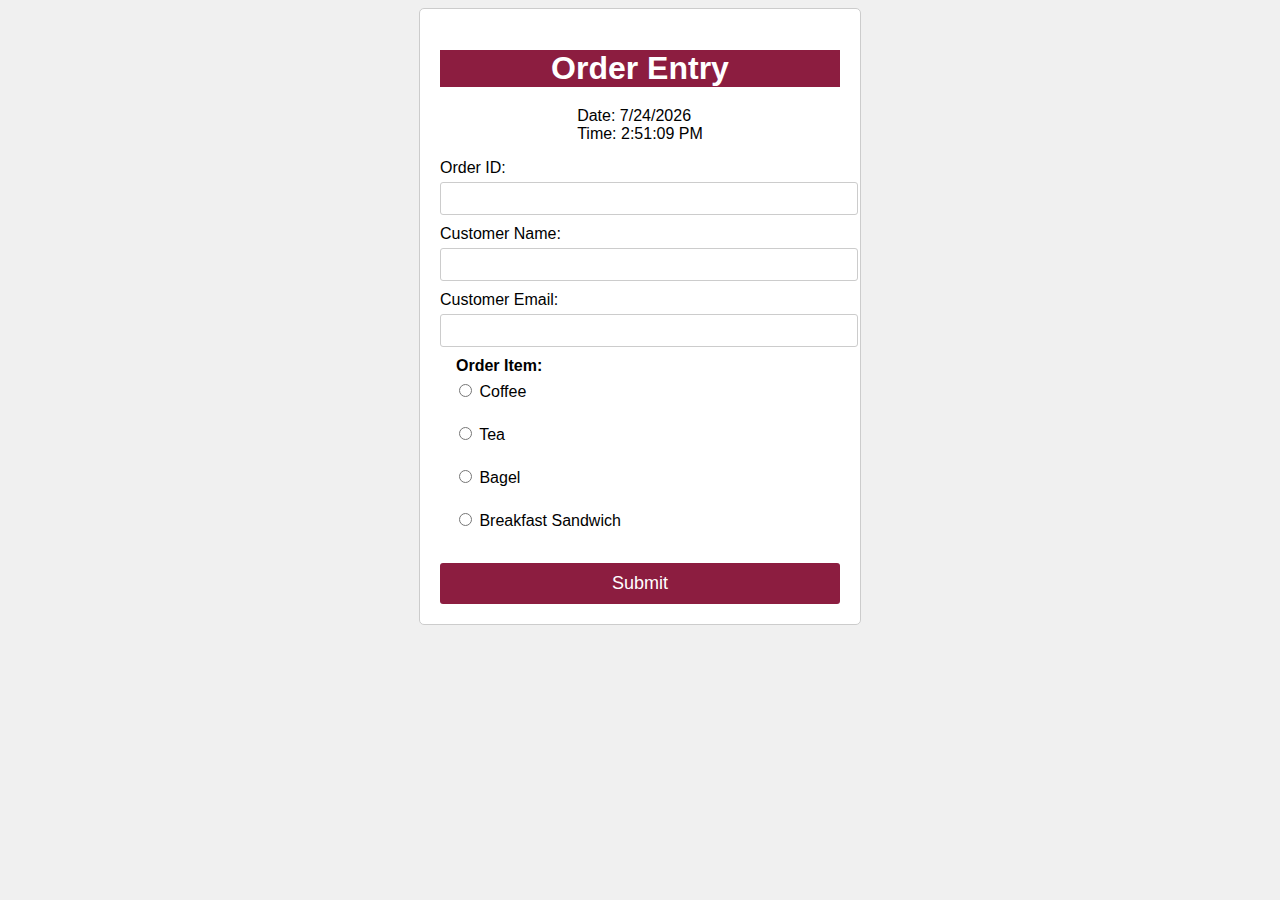
==== index copy.html @ ea28ae8d "added dynamic fields" ====
<!--WORKING COPY-->
<!DOCTYPE html>
<html lang="en">
<head>
    <meta charset="UTF-8">
    <meta name="viewport" content="width=device-width, initial-scale=1.0">
    <title>Order Entry</title>
    <link rel="stylesheet" href="index.css">
    <script src="date_time.js" defer></script>
</head>

<body>

  <div class="container">
    <h1>Order Entry</h1>
    <div id="dateTimeToday">""<br /></div>
    <form 
      method="POST" 
      action="https://script.google.com/macros/s/AKfycbxvcalqAd3PPmMWDnI9U4Y-7mBCM654KasGmnAPGlmHysrLb4N1S78YrLsXuIOEh5w4tw/exec"
    >
    <p></p>
    <label for="orderId">Order ID:</label>
    <input type="text" id="orderId" name="orderId" required>

    <label for="customerName">Customer Name:</label>
    <input type="text" id="customerName" name="customerName" required>

    <label for="customerEmail">Customer Email:</label>
    <input type="text" id="customerEmail" name="customerEmail" required>

    <fieldset>
        <legend>Order Item:</legend>
        <label><input type="radio" name="order" value="coffee" required> Coffee</label><br>
        <label><input type="radio" name="order" value="tea"> Tea</label><br>
        <label><input type="radio" name="order" value="bagel"> Bagel</label><br>
        <label><input type="radio" name="order" value="breakfast_sandwich"> Breakfast Sandwich</label><br>
    </fieldset>

    <!-- Add additional fields here -->

    <button type="submit">Submit</button>
    </form>
  </div>
    

</body>
---- index.css ----
body {
    background-color: #f0f0f0; /* Background color for the body */
    font-family: Arial, sans-serif; /* Default font family */
}

.container {
    max-width: 400px;
    margin: 0 auto;
    padding: 20px;
    border: 1px solid #ccc;
    border-radius: 5px;
    background-color: #ffffff; /* Background color for the container */
}

h1 {
    text-align: center;
    background-color: #8c1d40;
    color: #ffffff; /* Header color matching Arizona State University */
    margin-bottom: 20px; /* Add some bottom margin to the header */
}

label {
    display: block;
    margin-bottom: 5px;
}

input[type="text"],
input[type="email"] {
    width: 100%;
    padding: 8px;
    margin-bottom: 10px;
    border: 1px solid #ccc;
    border-radius: 3px;
}

fieldset {
    border: none; /* Remove the fieldset border */
}

legend {
    font-weight: bold; /* Make the legend text bold */
}

button[type="submit"] {
    width: 100%;
    padding: 10px;
    font-size: 18px;
    background-color: #8c1d40; /* Button background color matching Arizona State University */
    color: #fff;
    border: none;
    border-radius: 3px;
    cursor: pointer;
    transition: background-color 0.3s;
}

button[type="submit"]:hover {
    background-color: #6a1328; /* Darker shade on hover */
}

#dateTimeToday {
    display: flex;
    align-items: center;
    justify-content: center;

}
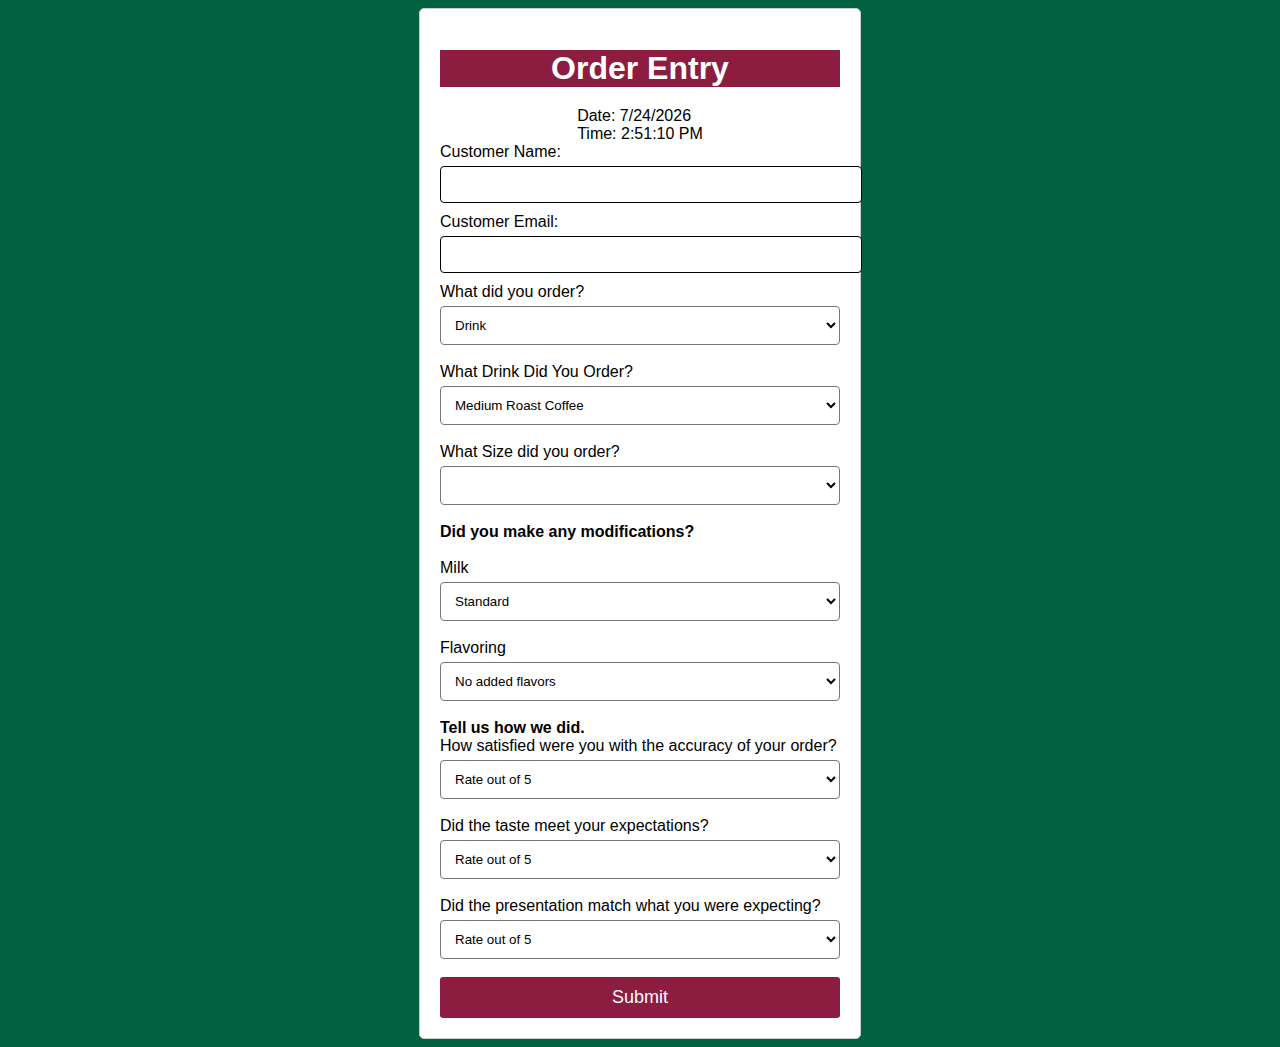
==== commit 2687ff84: "major test" ====
--- a/index copy.html
+++ b/index copy.html
@@ -1,12 +1,15 @@
-<!--WORKING COPY-->
 <!DOCTYPE html>
 <html lang="en">
 <head>
     <meta charset="UTF-8">
     <meta name="viewport" content="width=device-width, initial-scale=1.0">
+    <link rel="stylesheet" href="index.css">
     <title>Order Entry</title>
-    <link rel="stylesheet" href="index.css">
     <script src="date_time.js" defer></script>
+    <script src="fields.js" defer></script>
+    <script src="sheets.js"></script>
+    <script src="https://ajax.googleapis.com/ajax/libs/jquery/3.7.1/jquery.min.js"></script>
+    
 </head>
 
 <body>
@@ -17,29 +20,117 @@
     <form 
       method="POST" 
       action="https://script.google.com/macros/s/AKfycbxvcalqAd3PPmMWDnI9U4Y-7mBCM654KasGmnAPGlmHysrLb4N1S78YrLsXuIOEh5w4tw/exec"
+      name="EasyCritic"
     >
-    <p></p>
-    <label for="orderId">Order ID:</label>
-    <input type="text" id="orderId" name="orderId" required>
 
     <label for="customerName">Customer Name:</label>
     <input type="text" id="customerName" name="customerName" required>
 
     <label for="customerEmail">Customer Email:</label>
-    <input type="text" id="customerEmail" name="customerEmail" required>
+    <input type="email" id="customerEmail" name="customerEmail" required>  
 
-    <fieldset>
-        <legend>Order Item:</legend>
-        <label><input type="radio" name="order" value="coffee" required> Coffee</label><br>
-        <label><input type="radio" name="order" value="tea"> Tea</label><br>
-        <label><input type="radio" name="order" value="bagel"> Bagel</label><br>
-        <label><input type="radio" name="order" value="breakfast_sandwich"> Breakfast Sandwich</label><br>
-    </fieldset>
+    <br> 
+    <!--Order Data Submission goes here-->
+    <label for="category">What did you order?</label>
+    <select id="category" name="category">
+        <option value="drink">Drink</option>
+        <option value="food">Food</option>
+    </select>
+    <br><br>
+    <div id="drinkFields">
+        <label for="drinkName">What Drink Did You Order?</label>
+        <select id="drinkName" name="drinkName">
+          <option value="Medium Roast">Medium Roast Coffee</option>
+          <option value="Blonde Roast">Blonde Roast Coffee</option>
+          <option value="Dark Roast">Dark Roast Coffee</option>
+          <option value="Latte">Latte</option>
+          <option value="Flat White">Flat White</option>
+          <option value="Brown Sugar Shaken Espresso">Brown Sugar Shaken Espresso</option>
+          <option value="Cold Brew">Cold Brew</option>
+          <option value="Nitro Cold Brew">Nitro Cold Brew</option>
+          <option value="Strawberry Acai">Strawberry Acai Refresher</option>
+          <option value="Pink Drink">Pink Drink</option>
+        </select>
+        <br><br>
+        <label for="size">What Size did you order?</label>
+        <select id="size" name="size">
+          <option value=""></option>
+          <option value="Short">Short</option>
+          <option value="Tall">Tall</option>
+          <option value="Grande">Grande</option>
+          <option value="Venti">Venti</option>
+          <option value="Trenta">Trenta</option>
+        </select>
+        <br><br>
+        <b>Did you make any modifications?</b>
+        <br><br>
+        <label for="milk">Milk</label>
+        <select id="milk" name="milk">
+          <option selected="selected" value="">Standard</option>
+          <option value="Half & Half">Cream</option>
+          <option value="2%">2% Milk</option>
+          <option value="Whole">Whole Milk</option>
+          <option value="Oat">Oat Milk</option>
+        </select>
+        <br><br>
+        <label for="flavoring">Flavoring</label>
+        <select id="flavoring" name="flavoring">
+          <option selected="selected" value="">No added flavors</option>
+          <option value="Vanilla">Vanilla</option>
+          <option value="Classic">Classic</option>
+          <option value="Sugar Packets">Sugar Packets</option>
+        </select>
+        <br><br>
+        
+  
+    </div>
+    <div id="foodFields" style="display:none;">
+        <label for="foodName">Food Name:</label>
+        <select id="foodName" name="foodName">
+          <option value="Plain Bagel">Plain Bagel</option>
+          <option value="Everything Bagel">Everything Bagel</option>
+          <option value="Chocolate Croissant">Chocalate Croissant</option>
+          <option value="Bacon Gouda Sandwich">Bacon Gouda Sandwich</option>
+        </select>
+        <br><br>
+    </div>
+    <b>Tell us how we did.</b>
+        <label for="accuracy">How satisfied were you with the accuracy of your order?</label>
+        <select id="accuracy" name="accuracy">
+          <option selected="selected" value="">Rate out of 5</option>
+          <option value="1">1</option>
+          <option value="2">2</option>
+          <option value="3">3</option>
+          <option value="4">4</option>
+          <option value="5">5</option>
+        </select>
+        <br><br>
 
-    <!-- Add additional fields here -->
+        <label for="taste">Did the taste meet your expectations?</label>
+        <select id="taste" name="taste">
+          <option selected="selected" value="">Rate out of 5</option>
+          <option value="1">1</option>
+          <option value="2">2</option>
+          <option value="3">3</option>
+          <option value="4">4</option>
+          <option value="5">5</option>
+        </select>
+        <br><br>
 
+        <label for="presentation">Did the presentation match what you were expecting?</label>
+        <select id="presentation" name="presentation">
+          <option selected="selected" value="">Rate out of 5</option>
+          <option value="1">1</option>
+          <option value="2">2</option>
+          <option value="3">3</option>
+          <option value="4">4</option>
+          <option value="5">5</option>
+        </select>
+        <br><br>
+  
     <button type="submit">Submit</button>
     </form>
+
   </div>
     
 
--- a/index.css
+++ b/index.css
@@ -1,5 +1,5 @@
 body {
-    background-color: #f0f0f0; /* Background color for the body */
+    background-color: #006241; /* Background color for the body */
     font-family: Arial, sans-serif; /* Default font family */
 }
 
@@ -24,14 +24,17 @@
     margin-bottom: 5px;
 }
 
-input[type="text"],
-input[type="email"] {
+input {
     width: 100%;
-    padding: 8px;
+    padding: 10px;
     margin-bottom: 10px;
-    border: 1px solid #ccc;
-    border-radius: 3px;
+    border: 1px solid black;
+    border-radius: 4px;
 }
+
+
+
+
 
 fieldset {
     border: none; /* Remove the fieldset border */
@@ -61,5 +64,14 @@
     display: flex;
     align-items: center;
     justify-content: center;
+}
 
-}+/*Drop Down Menu*/
+select{
+    background-color: white;
+    width: 100%;
+    padding: 10px;
+    border-radius: 4px;
+}
+
+
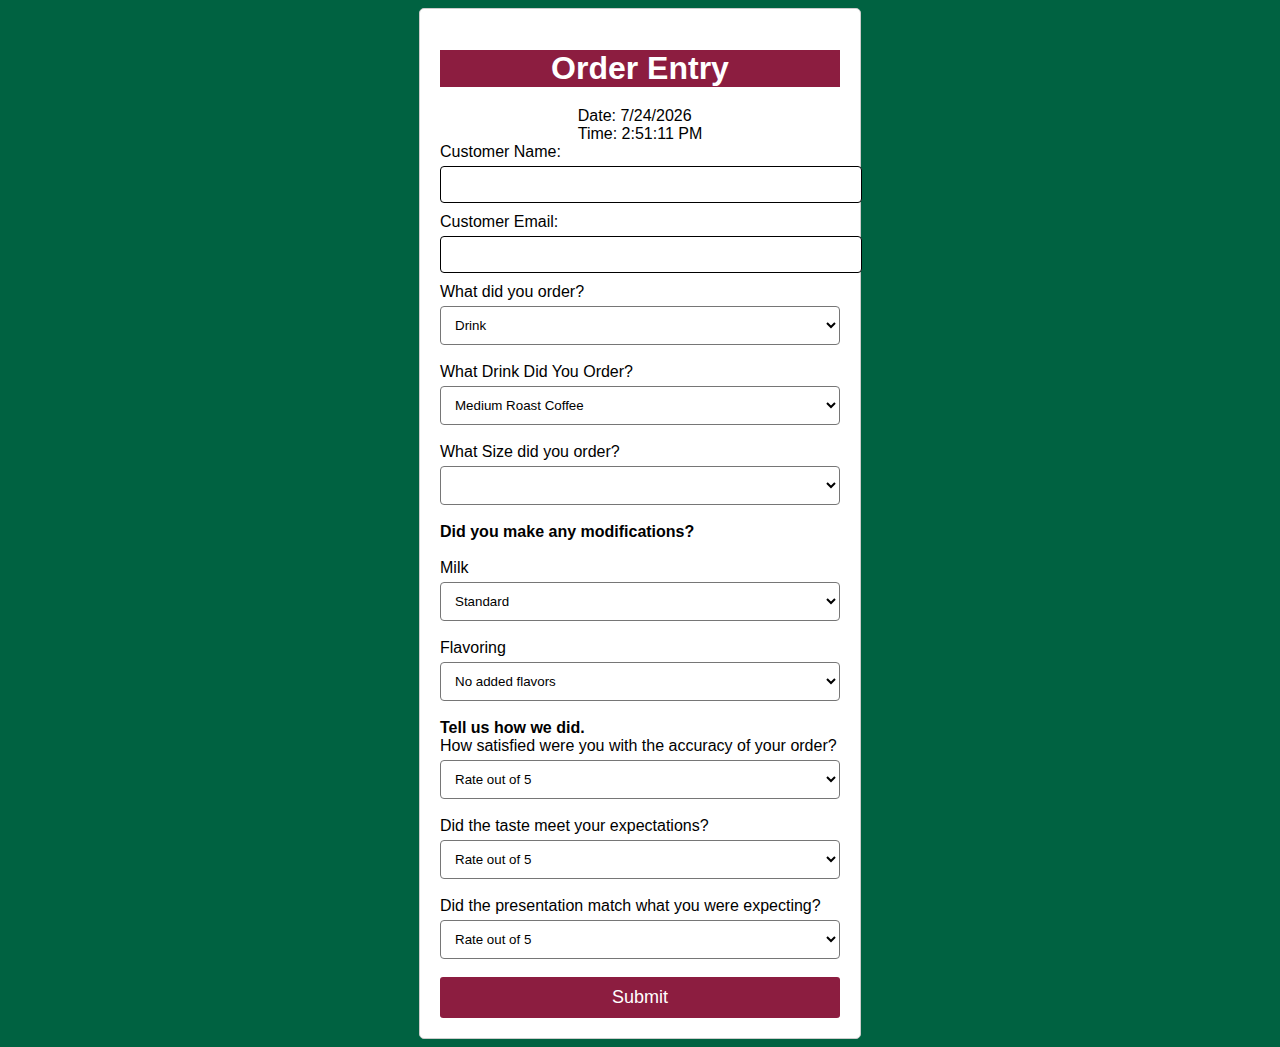
==== commit c3308ccf: "changed dst" ====
--- a/index copy.html
+++ b/index copy.html
@@ -19,7 +19,7 @@
     <div id="dateTimeToday">""<br /></div>
     <form 
       method="POST" 
-      action="https://script.google.com/macros/s/AKfycbxvcalqAd3PPmMWDnI9U4Y-7mBCM654KasGmnAPGlmHysrLb4N1S78YrLsXuIOEh5w4tw/exec"
+      action="https://script.google.com/macros/s/AKfycbyoCCEC-nBPi4_ICm4M_69hchbB2G_0T05RqiW6XB7HdW9z5pTKvvVBK7rbJePzRzB9/exec"
       name="EasyCritic"
     >
 
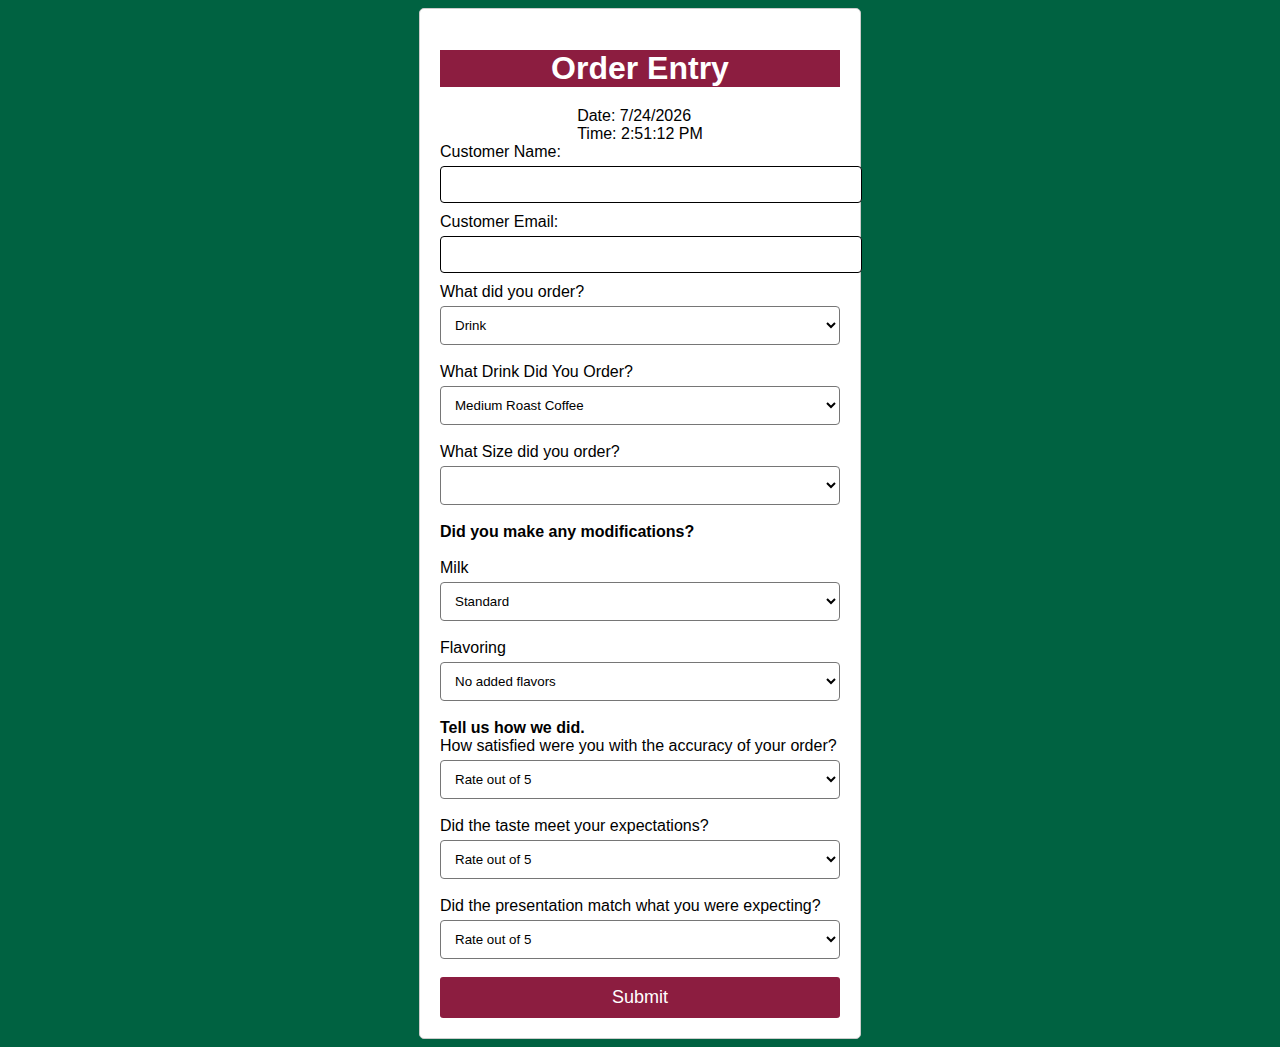
==== commit 34d3249f: "new dst" ====
--- a/index copy.html
+++ b/index copy.html
@@ -19,7 +19,7 @@
     <div id="dateTimeToday">""<br /></div>
     <form 
       method="POST" 
-      action="https://script.google.com/macros/s/AKfycbyoCCEC-nBPi4_ICm4M_69hchbB2G_0T05RqiW6XB7HdW9z5pTKvvVBK7rbJePzRzB9/exec"
+      action="https://script.google.com/macros/s/AKfycbzhSSrfoNs4t4-nX6JBFAcDeW_l3lar0ZVsUimWs4S8ljY0Og5ObQ2lCaaiuIVZjHL5/exec"
       name="EasyCritic"
     >
 
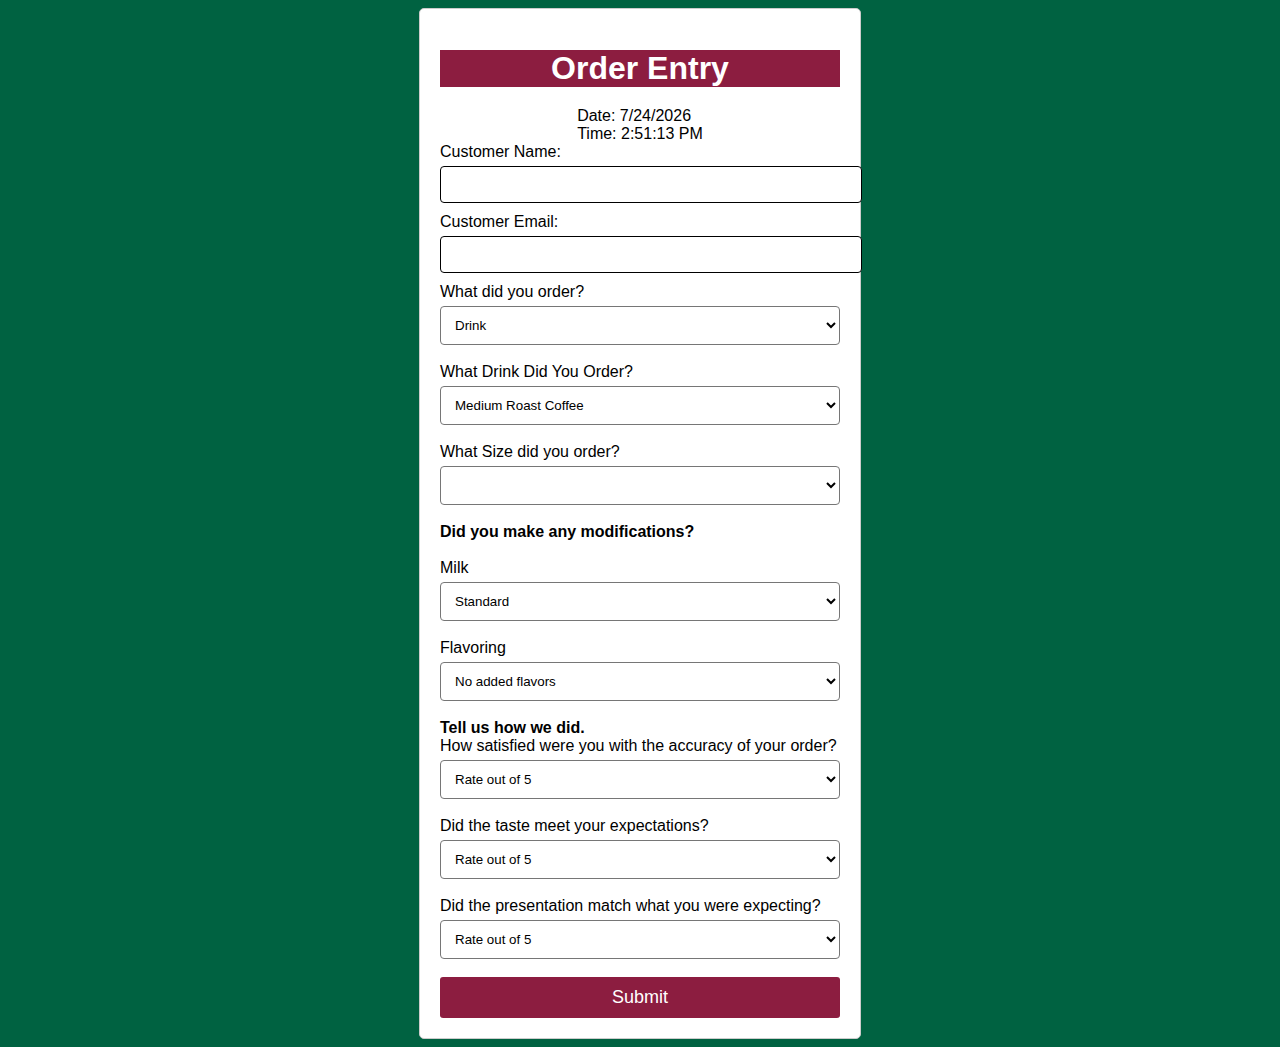
==== commit ef1fcaf7: "new new dst" ====
--- a/index copy.html
+++ b/index copy.html
@@ -19,7 +19,7 @@
     <div id="dateTimeToday">""<br /></div>
     <form 
       method="POST" 
-      action="https://script.google.com/macros/s/AKfycbzhSSrfoNs4t4-nX6JBFAcDeW_l3lar0ZVsUimWs4S8ljY0Og5ObQ2lCaaiuIVZjHL5/exec"
+      action="https://script.google.com/macros/s/AKfycbyptX_9Xswjq8Tfh2cLi9Q7W2ZKyAj4nzOu10IwBgetbO-fKQc1fHjqOSyHv2A_R8iI/exec"
       name="EasyCritic"
     >
 
